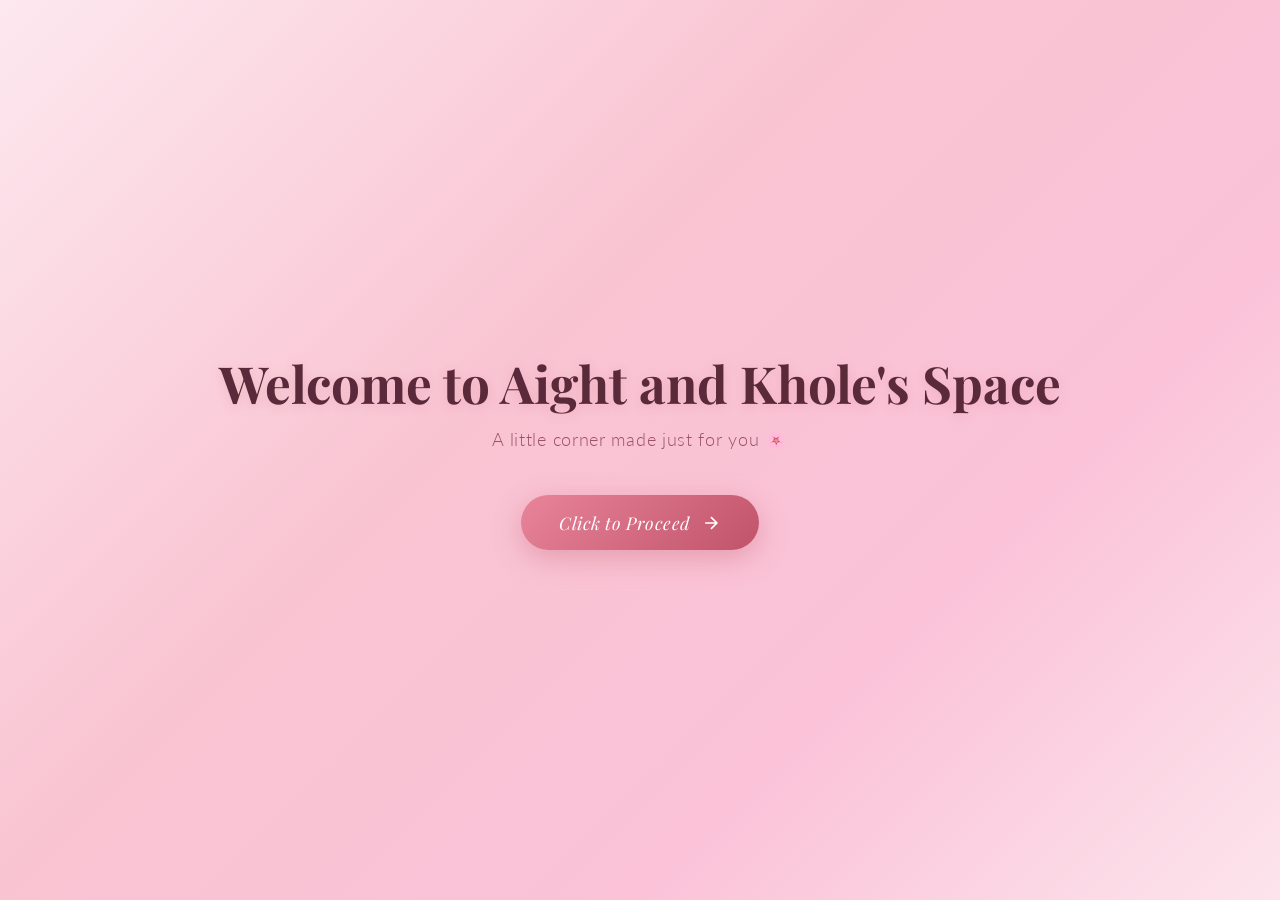
==== index.html @ 2dcc319e "update again" ====
<!DOCTYPE html>
<html lang="en">
<head>
  <meta charset="UTF-8" />
  <meta name="viewport" content="width=device-width, initial-scale=1.0"/>
  <title>Aight & Khole's Space</title>
  <link rel="stylesheet" href="style.css" />
  <link href="https://fonts.googleapis.com/css2?family=Playfair+Display:ital,wght@0,400;0,700;1,400&family=Lato:wght@300;400&display=swap" rel="stylesheet"/>
</head>
<body class="landing-body">

  <!-- Floating petals -->
  <div class="petals-container" id="petals"></div>

  <div class="landing-wrapper">
    <h1 class="landing-title">Welcome to Aight and Khole's Space</h1>
    <p class="landing-sub">A little corner made just for you 🌸</p>
    <button class="proceed-btn" onclick="window.location.href='letters.html'">
      <span>Click to Proceed</span>
      <svg class="arrow" viewBox="0 0 24 24" fill="none" stroke="currentColor" stroke-width="2">
        <path d="M5 12h14M12 5l7 7-7 7"/>
      </svg>
    </button>
  </div>

  <script>
    // Generate floating petals
    const container = document.getElementById('petals');
    const emojis = ['🌸','🌷','💕','✨','🌼','💗'];
    for (let i = 0; i < 22; i++) {
      const p = document.createElement('div');
      p.classList.add('petal');
      p.textContent = emojis[Math.floor(Math.random() * emojis.length)];
      p.style.left = Math.random() * 100 + 'vw';
      p.style.animationDuration = (6 + Math.random() * 8) + 's';
      p.style.animationDelay = (Math.random() * 8) + 's';
      p.style.fontSize = (14 + Math.random() * 18) + 'px';
      container.appendChild(p);
    }
  </script>
</body>
</html>
---- style.css ----
/* =====================
   CSS Variables & Reset
   ===================== */
:root {
  --blush: #f9c4d2;
  --rose: #e8849a;
  --deep-rose: #c0536a;
  --cream: #fff7f9;
  --petal: #fde8ef;
  --text-dark: #5a2a3a;
  --text-mid: #9a5268;
  --gold: #d4a373;
  --shadow: rgba(192, 83, 106, 0.15);
}

*, *::before, *::after {
  box-sizing: border-box;
  margin: 0;
  padding: 0;
}

body {
  font-family: 'Lato', sans-serif;
  min-height: 100vh;
  overflow-x: hidden;
}

/* =====================
   Floating Petals
   ===================== */
.petals-container {
  position: fixed;
  top: 0; left: 0;
  width: 100%; height: 100%;
  pointer-events: none;
  z-index: 0;
  overflow: hidden;
}

.petal {
  position: absolute;
  top: -40px;
  animation: fallDown linear infinite;
  opacity: 0.7;
  user-select: none;
}

@keyframes fallDown {
  0%   { transform: translateY(-40px) rotate(0deg); opacity: 0.8; }
  100% { transform: translateY(110vh) rotate(360deg); opacity: 0; }
}

/* =====================
   LANDING PAGE
   ===================== */
.landing-body {
  background: linear-gradient(135deg, #fde8ef 0%, #f9c4d2 40%, #fbc2d8 70%, #fce4ec 100%);
  display: flex;
  align-items: center;
  justify-content: center;
  position: relative;
}

.landing-wrapper {
  position: relative;
  z-index: 1;
  text-align: center;
  padding: 2rem;
  animation: fadeUp 1.2s ease both;
}

@keyframes fadeUp {
  from { opacity: 0; transform: translateY(30px); }
  to   { opacity: 1; transform: translateY(0); }
}

.landing-title {
  font-family: 'Playfair Display', serif;
  font-size: clamp(1.8rem, 5vw, 3.2rem);
  color: var(--text-dark);
  line-height: 1.3;
  margin-bottom: 0.8rem;
  text-shadow: 0 2px 12px rgba(192, 83, 106, 0.18);
}

.landing-sub {
  font-family: 'Lato', sans-serif;
  font-weight: 300;
  font-size: 1.1rem;
  color: var(--text-mid);
  margin-bottom: 2.8rem;
  letter-spacing: 0.04em;
}

.proceed-btn {
  display: inline-flex;
  align-items: center;
  gap: 10px;
  background: linear-gradient(135deg, var(--rose), var(--deep-rose));
  color: #fff;
  font-family: 'Playfair Display', serif;
  font-size: 1.1rem;
  font-style: italic;
  border: none;
  border-radius: 60px;
  padding: 1rem 2.4rem;
  cursor: pointer;
  box-shadow: 0 8px 28px rgba(192, 83, 106, 0.35);
  transition: transform 0.25s ease, box-shadow 0.25s ease;
  letter-spacing: 0.03em;
}

.proceed-btn:hover {
  transform: translateY(-4px) scale(1.03);
  box-shadow: 0 14px 36px rgba(192, 83, 106, 0.45);
}

.proceed-btn:active {
  transform: translateY(-1px);
}

.proceed-btn .arrow {
  width: 20px;
  height: 20px;
  transition: transform 0.25s ease;
}

.proceed-btn:hover .arrow {
  transform: translateX(4px);
}

/* =====================
   LETTERS PAGE
   ===================== */
.letters-body {
  background: linear-gradient(160deg, #fff0f5 0%, #fde8ef 50%, #fce4ec 100%);
  min-height: 100vh;
  position: relative;
}

.letters-header {
  position: relative;
  z-index: 1;
  background: linear-gradient(135deg, var(--rose), var(--deep-rose));
  padding: 2.4rem 2rem;
  text-align: center;
  box-shadow: 0 4px 20px var(--shadow);
}

.letters-header h1 {
  font-family: 'Playfair Display', serif;
  font-size: clamp(1.3rem, 4vw, 2.2rem);
  color: #fff;
  font-weight: 400;
  font-style: italic;
  text-shadow: 0 2px 10px rgba(0,0,0,0.12);
  animation: fadeUp 1s ease both;
}

.letters-main {
  position: relative;
  z-index: 1;
  max-width: 960px;
  margin: 0 auto;
  padding: 3rem 1.5rem 5rem;
}

.letters-intro {
  text-align: center;
  font-family: 'Caveat', cursive;
  font-size: 1.3rem;
  color: var(--text-mid);
  margin-bottom: 2.5rem;
  animation: fadeUp 1s ease 0.3s both;
}

.envelopes-grid {
  display: grid;
  grid-template-columns: repeat(auto-fill, minmax(250px, 1fr));
  gap: 1.8rem;
}

/* Envelope Cards */
.envelope-card {
  background: #fff;
  border-radius: 20px;
  padding: 2.2rem 1.6rem 1.8rem;
  text-align: center;
  cursor: pointer;
  box-shadow: 0 6px 24px var(--shadow);
  border: 1.5px solid #fddde6;
  transition: transform 0.3s cubic-bezier(.34,1.56,.64,1), box-shadow 0.3s ease;
  animation: fadeUp 0.8s ease both;
  position: relative;
  overflow: hidden;
}

.envelope-card::before {
  content: '';
  position: absolute;
  top: 0; left: 0;
  width: 100%; height: 4px;
  background: linear-gradient(90deg, var(--rose), var(--deep-rose));
  border-radius: 20px 20px 0 0;
}

.envelope-card:nth-child(1) { animation-delay: 0.1s; }
.envelope-card:nth-child(2) { animation-delay: 0.2s; }
.envelope-card:nth-child(3) { animation-delay: 0.3s; }
.envelope-card:nth-child(4) { animation-delay: 0.4s; }
.envelope-card:nth-child(5) { animation-delay: 0.5s; }
.envelope-card:nth-child(6) { animation-delay: 0.6s; }

.envelope-card:hover {
  transform: translateY(-8px) scale(1.03);
  box-shadow: 0 18px 40px rgba(192, 83, 106, 0.22);
}

.envelope-icon {
  font-size: 3.2rem;
  margin-bottom: 1rem;
  display: block;
  animation: wiggle 3s ease-in-out infinite;
}

@keyframes wiggle {
  0%, 100% { transform: rotate(-4deg); }
  50% { transform: rotate(4deg); }
}

.envelope-label {
  font-family: 'Playfair Display', serif;
  font-size: 1rem;
  color: var(--text-dark);
  line-height: 1.4;
  font-style: italic;
}

/* =====================
   LETTER MODAL
   ===================== */
.modal-overlay {
  display: none;
  position: fixed;
  inset: 0;
  background: rgba(90, 42, 58, 0.45);
  backdrop-filter: blur(6px);
  z-index: 100;
  align-items: center;
  justify-content: center;
  padding: 1rem;
}

.modal-overlay.active {
  display: flex;
  animation: fadeIn 0.3s ease;
}

@keyframes fadeIn {
  from { opacity: 0; }
  to   { opacity: 1; }
}

.letter-modal {
  background: #fffaf8;
  border-radius: 24px;
  max-width: 560px;
  width: 100%;
  padding: 3rem 2.6rem 2.4rem;
  position: relative;
  box-shadow: 0 24px 80px rgba(90, 42, 58, 0.3);
  border: 1px solid #f5d0da;
  animation: popIn 0.4s cubic-bezier(.34,1.56,.64,1);
  max-height: 85vh;
  overflow-y: auto;
}

@keyframes popIn {
  from { opacity: 0; transform: scale(0.8) translateY(20px); }
  to   { opacity: 1; transform: scale(1) translateY(0); }
}

.close-btn {
  position: absolute;
  top: 1rem; right: 1.2rem;
  background: none;
  border: none;
  font-size: 1.3rem;
  color: var(--text-mid);
  cursor: pointer;
  line-height: 1;
  transition: color 0.2s, transform 0.2s;
}

.close-btn:hover {
  color: var(--deep-rose);
  transform: rotate(90deg);
}

.letter-wax-seal {
  font-size: 2.4rem;
  text-align: center;
  margin-bottom: 0.6rem;
}

.letter-title {
  font-family: 'Playfair Display', serif;
  font-size: 1.25rem;
  color: var(--deep-rose);
  text-align: center;
  font-style: italic;
  margin-bottom: 1.8rem;
  padding-bottom: 1rem;
  border-bottom: 1px dashed #f5c6d0;
}

.letter-body {
  font-family: 'Caveat', cursive;
  font-size: 1.2rem;
  color: var(--text-dark);
  line-height: 1.9;
  white-space: pre-line;
}

.letter-signature {
  font-family: 'Playfair Display', serif;
  font-style: italic;
  color: var(--rose);
  text-align: right;
  margin-top: 2rem;
  font-size: 1rem;
  padding-top: 1rem;
  border-top: 1px dashed #f5c6d0;
}

/* Scrollbar for modal */
.letter-modal::-webkit-scrollbar { width: 5px; }
.letter-modal::-webkit-scrollbar-thumb { background: var(--blush); border-radius: 10px; }

/* =====================
   PHOTO GALLERY
   ===================== */
.gallery-section {
  margin-top: 4.5rem;
  position: relative;
  z-index: 1;
}

.gallery-title {
  font-family: 'Playfair Display', serif;
  font-size: 1.9rem;
  color: var(--text-dark);
  text-align: center;
  font-style: italic;
  margin-bottom: 0.4rem;
}

.gallery-sub {
  text-align: center;
  font-family: 'Caveat', cursive;
  font-size: 1.1rem;
  color: var(--text-mid);
  margin-bottom: 2rem;
}

.photo-grid {
  display: grid;
  grid-template-columns: repeat(auto-fill, minmax(190px, 1fr));
  gap: 1.2rem;
}

.photo-item {
  border-radius: 16px;
  overflow: hidden;
  box-shadow: 0 6px 20px var(--shadow);
  background: linear-gradient(135deg, var(--blush), var(--petal));
  cursor: zoom-in;
  transition: transform 0.3s cubic-bezier(.34,1.56,.64,1), box-shadow 0.3s ease;
  border: 1.5px solid #fddde6;
}

.photo-item:hover {
  transform: translateY(-6px) scale(1.03);
  box-shadow: 0 16px 36px rgba(192, 83, 106, 0.25);
}

.photo-item img {
  width: 100%;
  height: 190px;
  object-fit: cover;
  display: block;
  transition: transform 0.4s ease;
  background: linear-gradient(135deg, var(--blush), var(--petal));
}

.photo-item:hover img {
  transform: scale(1.06);
}

.photo-caption {
  font-family: 'Caveat', cursive;
  font-size: 1rem;
  color: var(--text-mid);
  text-align: center;
  padding: 0.55rem 0.8rem;
  background: #fff;
}

/* =====================
   LIGHTBOX
   ===================== */
.lightbox {
  display: none;
  position: fixed;
  top: 0; left: 0;
  width: 100vw;
  height: 100vh;
  background: rgba(10, 0, 8, 0.96);
  backdrop-filter: blur(14px);
  -webkit-backdrop-filter: blur(14px);
  z-index: 9999;
  align-items: center;
  justify-content: center;
  flex-direction: column;
  cursor: zoom-out;
}

.lightbox.active {
  display: flex;
  animation: fadeIn 0.25s ease;
}

.lightbox img {
  max-width: 92vw;
  max-height: 82vh;
  width: auto;
  height: auto;
  border-radius: 12px;
  box-shadow: 0 30px 80px rgba(0, 0, 0, 0.7);
  object-fit: contain;
  cursor: default;
  animation: zoomIn 0.3s cubic-bezier(.34,1.56,.64,1);
}

@keyframes zoomIn {
  from { opacity: 0; transform: scale(0.88); }
  to   { opacity: 1; transform: scale(1); }
}

.lightbox-caption {
  font-family: 'Caveat', cursive;
  font-size: 1.3rem;
  color: var(--blush);
  margin-top: 1.2rem;
  text-align: center;
  letter-spacing: 0.02em;
}

.lightbox-close {
  position: fixed;
  top: 1.2rem;
  right: 1.6rem;
  background: rgba(255,255,255,0.12);
  border: 1px solid rgba(255,255,255,0.2);
  border-radius: 50%;
  width: 40px;
  height: 40px;
  display: flex;
  align-items: center;
  justify-content: center;
  font-size: 1.2rem;
  color: #fff;
  cursor: pointer;
  z-index: 10000;
  transition: transform 0.2s, background 0.2s;
  line-height: 1;
}

.lightbox-close:hover {
  background: rgba(232, 132, 154, 0.5);
  transform: rotate(90deg);
}

/* =====================
   VIDEO BUTTON
   ===================== */
.video-btn-wrap {
  text-align: center;
  margin-top: 4rem;
}

.video-nav-btn {
  font-size: 1rem;
  padding: 1.1rem 2.4rem;
}

/* =====================
   VIDEO PAGE
   ===================== */
.video-body {
  background: linear-gradient(160deg, #fff0f5 0%, #fde8ef 50%, #fce4ec 100%);
  min-height: 100vh;
  position: relative;
}

.video-main {
  position: relative;
  z-index: 1;
  max-width: 860px;
  margin: 0 auto;
  padding: 3rem 1.5rem 5rem;
}

.video-container {
  width: 100%;
  border-radius: 20px;
  overflow: hidden;
  box-shadow: 0 12px 48px rgba(192, 83, 106, 0.25);
  background: #1a0a10;
  aspect-ratio: 16 / 9;
  border: 2px solid #fddde6;
  margin-bottom: 2.4rem;
}

.video-container video,
.video-container iframe {
  width: 100%;
  height: 100%;
  display: block;
  border: none;
}

.video-note {
  background: #fff;
  border-radius: 20px;
  padding: 2rem 2.2rem;
  box-shadow: 0 6px 24px var(--shadow);
  border: 1.5px solid #fddde6;
  text-align: center;
  margin-bottom: 2.4rem;
}

.video-note-text {
  font-family: 'Caveat', cursive;
  font-size: 1.25rem;
  color: var(--text-dark);
  line-height: 1.8;
  margin-top: 0.6rem;
}

.back-btn-wrap {
  text-align: center;
}
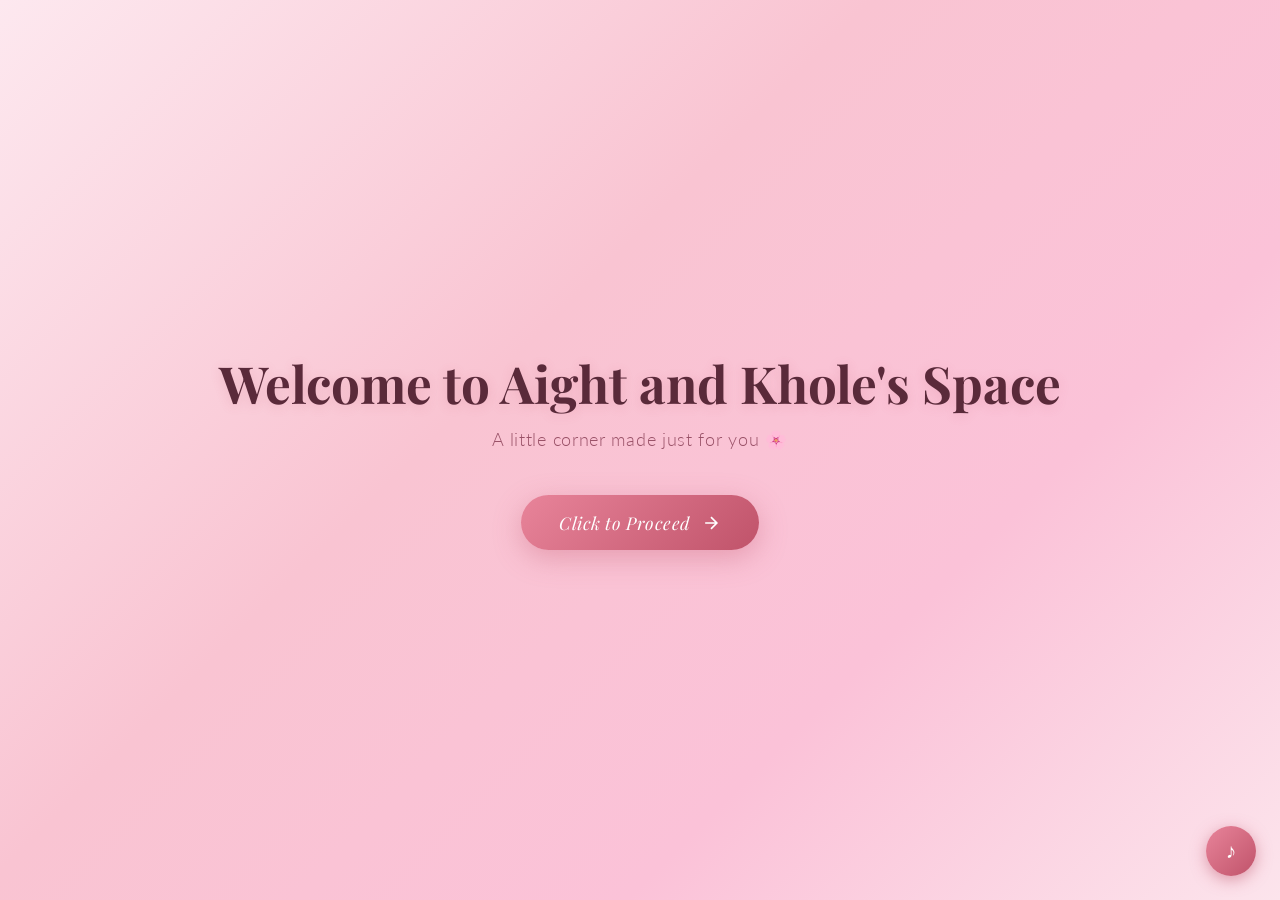
==== commit 60732308: "update song" ====
--- a/index.html
+++ b/index.html
@@ -23,6 +23,10 @@
     </button>
   </div>
 
+  <!-- Music Button -->
+  <button id="music-btn" title="Play/Pause Music">♪</button>
+  <audio id="bg-music" loop src="music.mp3"></audio>
+
   <script>
     // Generate floating petals
     const container = document.getElementById('petals');
@@ -37,6 +41,22 @@
       p.style.fontSize = (14 + Math.random() * 18) + 'px';
       container.appendChild(p);
     }
+
+    // Music
+    const btn = document.getElementById('music-btn');
+    const audio = document.getElementById('bg-music');
+
+    btn.addEventListener('click', () => {
+      if (audio.paused) {
+        audio.play();
+        btn.textContent = '❚❚';
+        btn.classList.add('playing');
+      } else {
+        audio.pause();
+        btn.textContent = '♪';
+        btn.classList.remove('playing');
+      }
+    });
   </script>
 </body>
 </html>
--- a/style.css
+++ b/style.css
@@ -550,4 +550,40 @@
 
 .back-btn-wrap {
   text-align: center;
+}
+
+/* =====================
+   MUSIC BUTTON
+   ===================== */
+#music-btn {
+  position: fixed;
+  bottom: 24px;
+  right: 24px;
+  width: 50px;
+  height: 50px;
+  border-radius: 50%;
+  background: linear-gradient(135deg, var(--rose), var(--deep-rose));
+  border: none;
+  color: #fff;
+  font-size: 1.3rem;
+  cursor: pointer;
+  box-shadow: 0 4px 15px rgba(192, 83, 106, 0.5);
+  z-index: 9999;
+  transition: transform 0.2s;
+  display: flex;
+  align-items: center;
+  justify-content: center;
+}
+
+#music-btn:hover {
+  transform: scale(1.1);
+}
+
+#music-btn.playing {
+  animation: musicPulse 1.5s ease-in-out infinite;
+}
+
+@keyframes musicPulse {
+  0%, 100% { box-shadow: 0 4px 15px rgba(192, 83, 106, 0.5); }
+  50%       { box-shadow: 0 4px 30px rgba(192, 83, 106, 0.9); }
 }
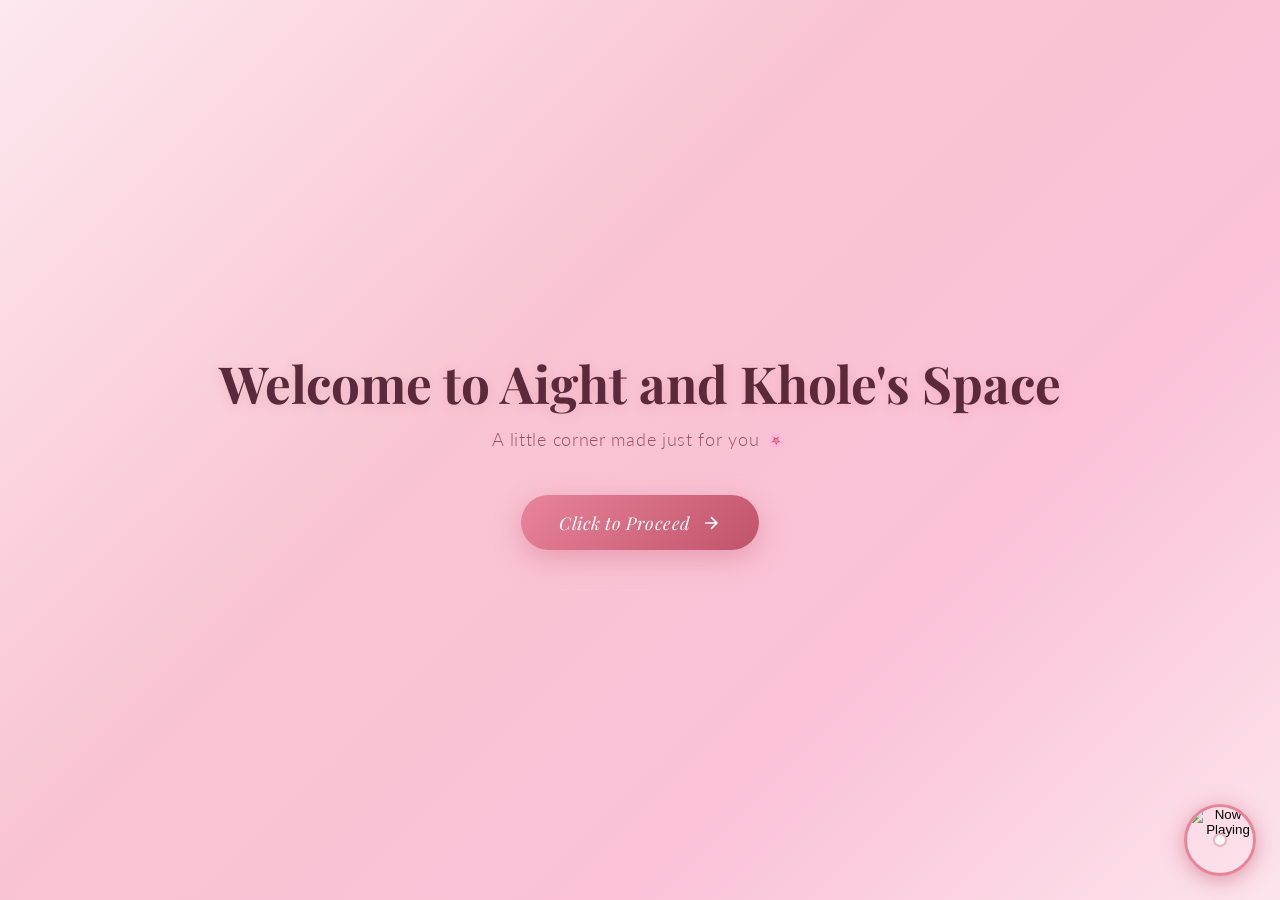
==== commit 6b183670: "balikat at beywang" ====
--- a/index.html
+++ b/index.html
@@ -24,8 +24,10 @@
   </div>
 
   <!-- Music Button -->
-  <button id="music-btn" title="Play/Pause Music">♪</button>
-  <audio id="bg-music" loop src="music.mp3"></audio>
+  <button id="music-btn" title="Play/Pause Music">
+    <img src="balikat_at_beywang.jpg" alt="Now Playing" id="music-cover" />
+  </button>
+  <audio id="bg-music" loop src="ang balikat at baywang.mp3"></audio>
 
   <script>
     // Generate floating petals
@@ -49,11 +51,9 @@
     btn.addEventListener('click', () => {
       if (audio.paused) {
         audio.play();
-        btn.textContent = '❚❚';
         btn.classList.add('playing');
       } else {
         audio.pause();
-        btn.textContent = '♪';
         btn.classList.remove('playing');
       }
     });
--- a/style.css
+++ b/style.css
@@ -559,31 +559,58 @@
   position: fixed;
   bottom: 24px;
   right: 24px;
-  width: 50px;
-  height: 50px;
+  width: 72px;
+  height: 72px;
   border-radius: 50%;
-  background: linear-gradient(135deg, var(--rose), var(--deep-rose));
-  border: none;
-  color: #fff;
-  font-size: 1.3rem;
+  background: none;
+  border: 3px solid var(--rose);
   cursor: pointer;
-  box-shadow: 0 4px 15px rgba(192, 83, 106, 0.5);
+  box-shadow: 0 4px 20px rgba(192, 83, 106, 0.5);
   z-index: 9999;
-  transition: transform 0.2s;
+  transition: box-shadow 0.2s, border-color 0.2s;
   display: flex;
   align-items: center;
   justify-content: center;
+  padding: 0;
+  overflow: hidden;
+}
+
+#music-btn img {
+  width: 100%;
+  height: 100%;
+  object-fit: cover;
+  border-radius: 50%;
+  display: block;
+  animation: none;
 }
 
 #music-btn:hover {
-  transform: scale(1.1);
+  box-shadow: 0 6px 28px rgba(192, 83, 106, 0.7);
+  border-color: var(--deep-rose);
+}
+
+/* CD hole in the center */
+#music-btn::after {
+  content: '';
+  position: absolute;
+  width: 14px;
+  height: 14px;
+  border-radius: 50%;
+  background: rgba(255, 255, 255, 0.75);
+  border: 2px solid rgba(192, 83, 106, 0.4);
+  pointer-events: none;
+  z-index: 2;
+}
+
+#music-btn.playing img {
+  animation: cdSpin 4s linear infinite;
 }
 
 #music-btn.playing {
-  animation: musicPulse 1.5s ease-in-out infinite;
-}
-
-@keyframes musicPulse {
-  0%, 100% { box-shadow: 0 4px 15px rgba(192, 83, 106, 0.5); }
-  50%       { box-shadow: 0 4px 30px rgba(192, 83, 106, 0.9); }
+  box-shadow: 0 4px 30px rgba(192, 83, 106, 0.85);
+}
+
+@keyframes cdSpin {
+  from { transform: rotate(0deg); }
+  to   { transform: rotate(360deg); }
 }
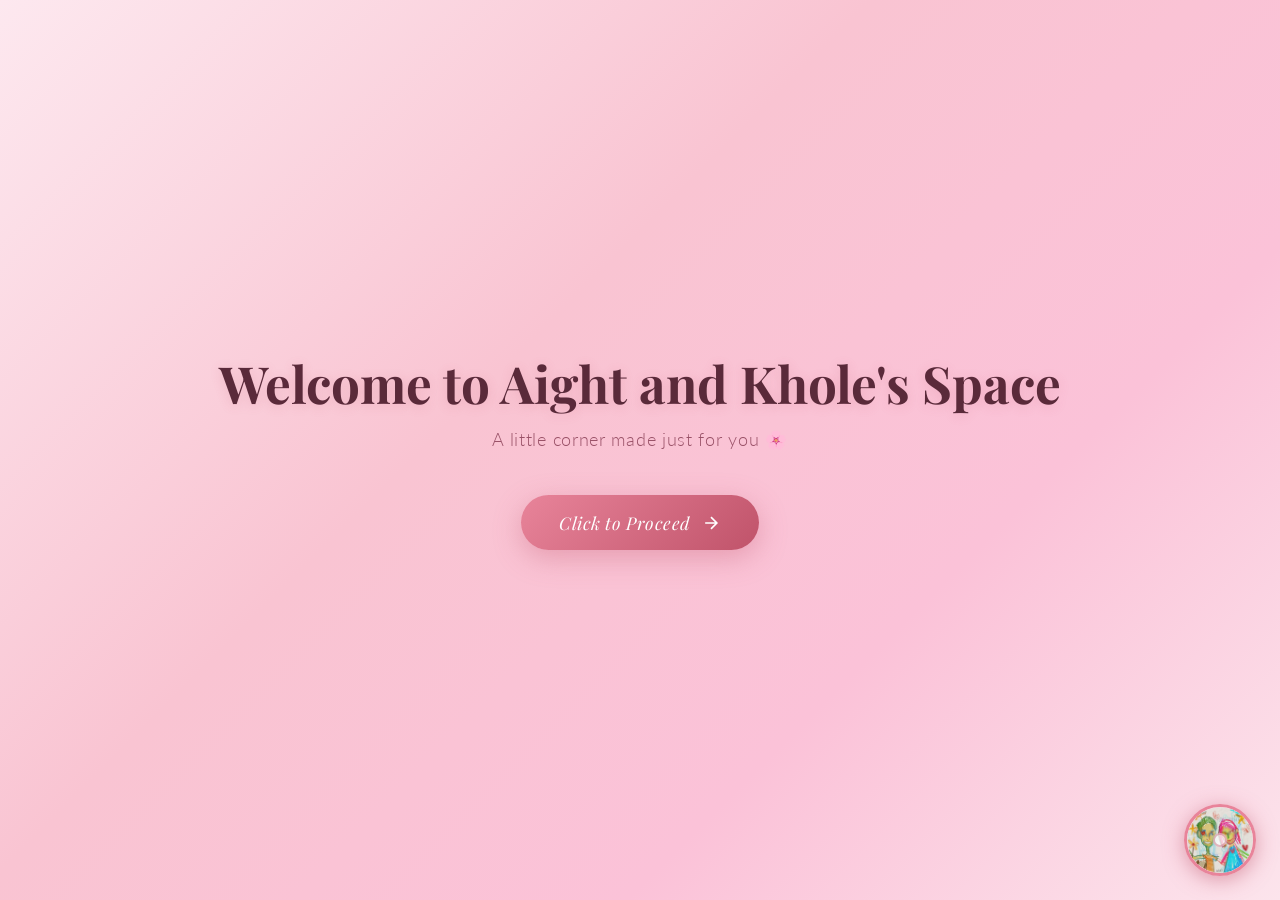
==== commit 11a1bb4d: "balikat at beywang ni aightnkhole" ====
--- a/index.html
+++ b/index.html
@@ -25,7 +25,7 @@
 
   <!-- Music Button -->
   <button id="music-btn" title="Play/Pause Music">
-    <img src="balikat_at_beywang.jpg" alt="Now Playing" id="music-cover" />
+    <img src="balikat at beywang.jpg" alt="Now Playing" id="music-cover" />
   </button>
   <audio id="bg-music" loop src="ang balikat at baywang.mp3"></audio>
 
